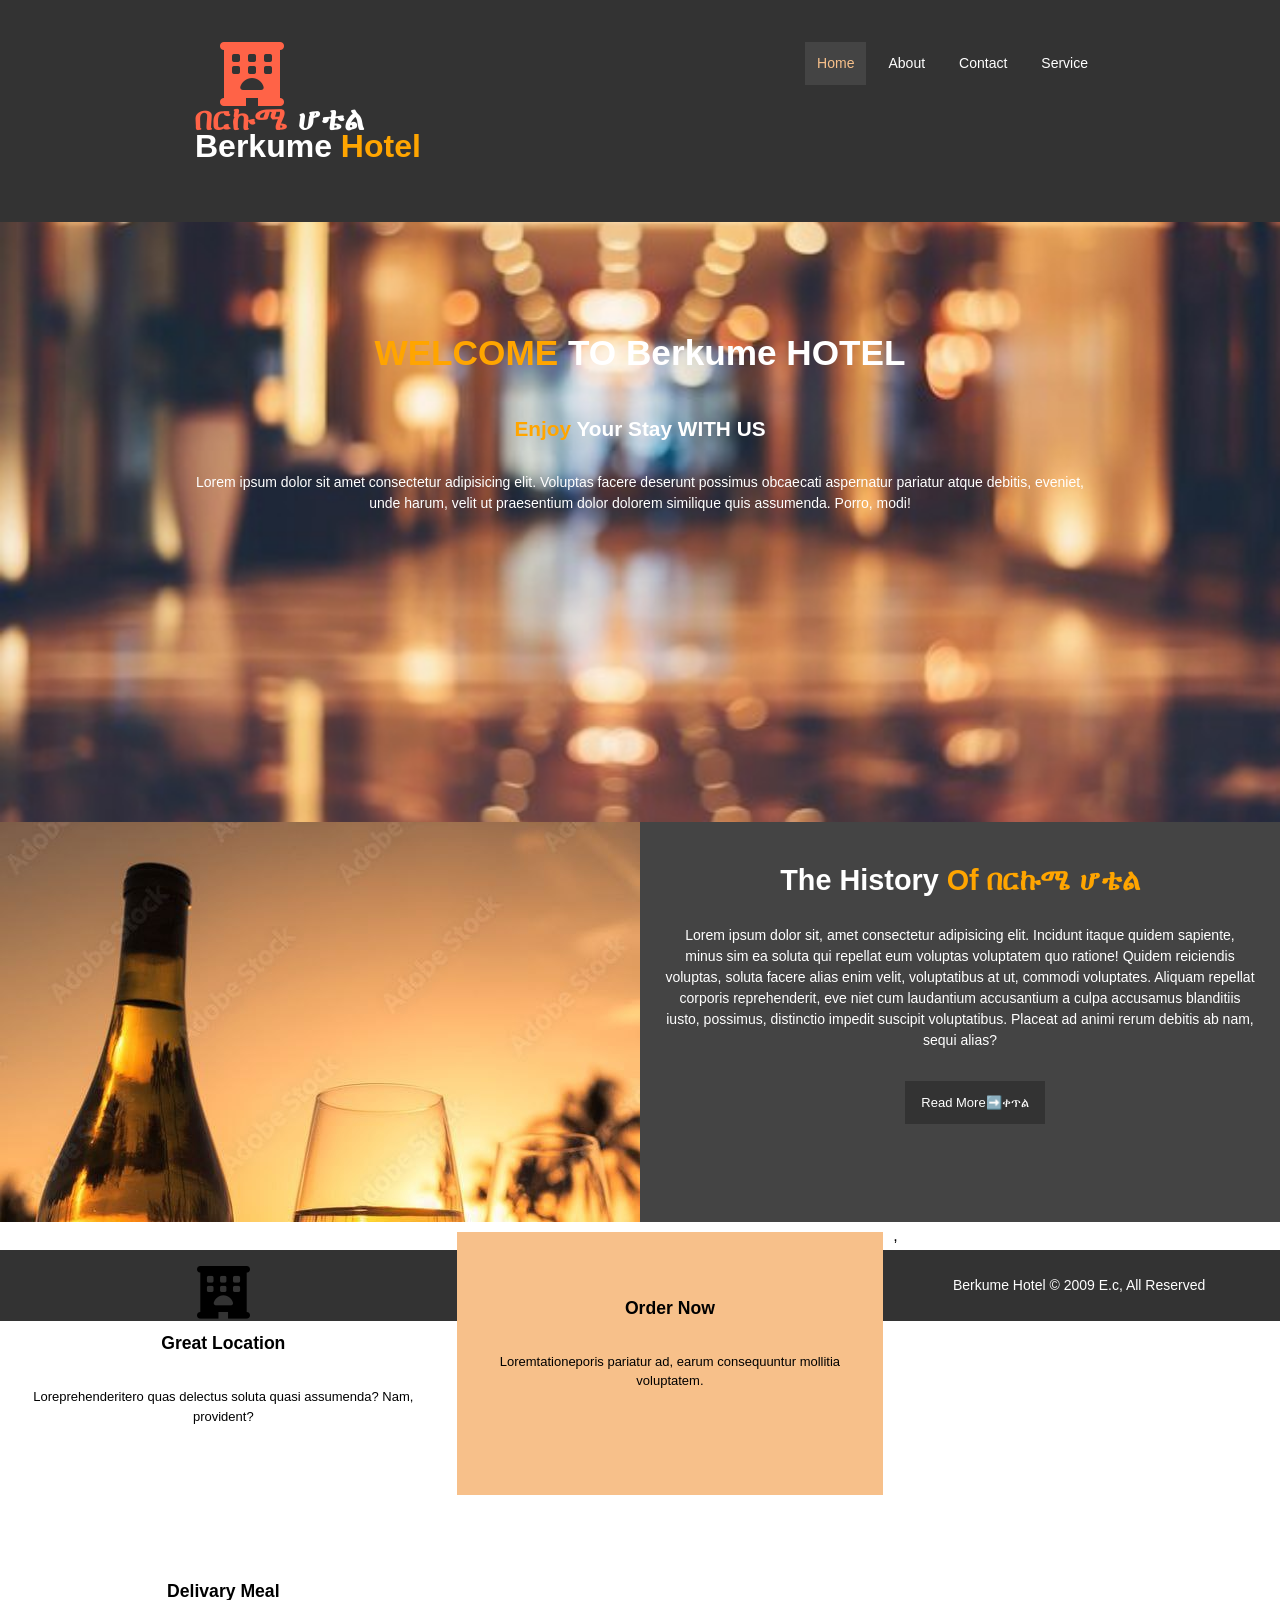
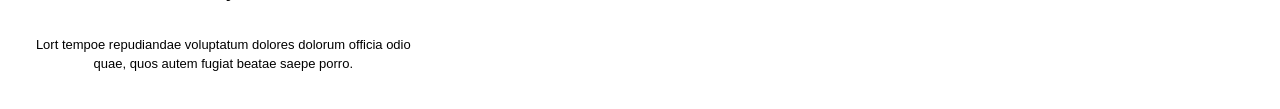
==== index.html @ d5e74e2b "Update index.html" ====
<!DOCTYPE html>
<html lang="en">
<head>
    <meta charset="UTF-8">
    <meta name="viewport" content="width=device-width, initial-scale=1.0">
    <meta http-equiv="x-UA-Compatible" content="ie=edge">
    <meta name="description" content="Welcome To Berkume Hotel">
     <meta name="keywords" content="hotel, barkume">
     
     <link rel="stylesheet" href="https://cdnjs.cloudflare.com/ajax/libs/font-awesome/6.0.0-beta3/css/all.min.css">
     <link rel="stylesheet" href="style.css">
    <title></title>
</head>
<body>
    <header>
        <nav id="navbar">
            <div class="container">
               
                <h1 class="log"><a href="index.html"></a><span class="am"> <i class="fas fa-hotel fa-2x"></i><br>በርኩሜ</span> ሆቴል<span class="logo"></span><br>Berkume<span class="logo"><Berkume</span> Hotel</h1>   
         <ul>
            <li><a class="current" href="index.html">Home</a></li>
            <li><a href="About.html">About</a></li>
            <li><a href="Contact.html">Contact</a></li>
            <li><a href="service.html">Service</a></li>
     
           
                
            </span>
         </ul>
        
            </div>
            
        </nav>
    

        <div id="showcase">
            <div class="container">
                <div class="showcase-content">
                    <h1><span class="text">WELCOME</span> TO Berkume HOTEL</h1>                    
                    <h2><span class="text">Enjoy</span> Your Stay WITH US</h2>
                    <p class="lead">Lorem ipsum dolor sit amet consectetur adipisicing elit. Voluptas facere deserunt possimus obcaecati aspernatur pariatur atque debitis, eveniet, unde harum, velit ut praesentium dolor dolorem similique quis assumenda. Porro, modi!</p>
            
            
                </div>
                
            </div>
                </div>
            </header>
            <Section id="home-info" class="bg-dark">
    <div class="info-img"></div>
    <div class="info-content">
        <h1>The History<span class="nb"> Of በርኩሜ ሆቴል </span></h1>
        <p>Lorem ipsum dolor sit, amet consectetur adipisicing elit. Incidunt itaque quidem sapiente, minus sim ea soluta qui repellat eum voluptas voluptatem quo ratione! Quidem reiciendis voluptas, soluta facere alias enim velit, voluptatibus at ut, commodi voluptates. Aliquam repellat corporis reprehenderit, eve
            
            
            niet cum laudantium accusantium a culpa accusamus blanditiis iusto, possimus, distinctio impedit suscipit voluptatibus. Placeat ad animi rerum debitis ab nam, sequi alias?</p>
        <a href="About.html" class="nv">Read More➡️ቀጥል </a>
    </div>
</section>
    
                <section id="features">
                    <div class="box bg-light">
                        
                        <h3><i class="fas fa-hotel fa-3x"></i><br>Great Location</h3>
                        
                        <p>Loreprehenderitero quas delectus soluta quasi assumenda? Nam, provident?</p>
                
                    </div>
                    <div class="box bg-primary"><h3> <i class="fas fa-order"></i><br>Order Now</h3>
                    
                    <p>Loremtationeporis pariatur ad, earum consequuntur mollitia voluptatem.</p>
                
                    </div>
                    <div class="box bg-light"><h3><i class="fas fa-butcher"></i><br>Delivary Meal</h3>
                    <p>Lort tempoe repudiandae voluptatum dolores dolorum officia odio quae, quos autem fugiat beatae saepe porro.</p>
                </div>
               
                </section>
                ,
               <footer id="main-footer">
                <p>Berkume Hotel &copy 2009 E.c, All Reserved</p>
                </footer>
                
    
           
</body>
 
</html>
---- style.css ----
*{
    margin: 0;
    padding: 0;
    box-sizing: border-box;
}
html,body{
    font-family: Verdana, Geneva, Tahoma, sans-serif;
    line-height: 1.7em;
   

}
a  {
    color: #333;
    text-decoration: none;
}
h1, h2, h3 {
    padding: 20px;
}
p{
    margin: 10px 0;
}
.container {
margin:auto ;
max-width: 1100px;
overflow: auto;
padding: 30px 10px;
}
#navbar{
    background-color: #333;
    color: white;
    overflow: auto;
}
#navbar a {
color: white;
}
#navbar h1{
    float: left;
    padding-top: 0;
}

#navbar ul{
list-style: none;
float: right;
}
#navbar ul li {
float: left;
}
#navbar ul li a{
    display: block;
    padding: 25px;
    text-align: center;
}
#navbar ul li a:hover, 
#navbar ul li a.current{
    background: #444;
    color: #f7c08a;
}

#showcase {
background: url('home3.jpg') no-repeat center center/cover;
height: 600px;

}
.lead{
    color: white;
}

#showcase .showcase-content {
    color: white;
    text-align: center;
    padding-top: 170px;
}
.showcase-content h1 {
    font-size: 60px;
    line-height: 1.2em;
}
#showcase .showcase-content p {
    padding-bottom: 20px;
    line-height: 1.5em;
    box-shadow: 0cm;
}
.logo {
    color: orange;
}
.nb{
    color: orange;
}
.nv{
    background-color: #333;
    color: white;
    padding: 10px 10px;
    margin-left: 30px;
    cursor: pointer;
    margin-top: 20px;
    max-height: none;
   

   
}
.nv:hover{
    background-color: orange;
    color: white;
   
}
.bg-dark{
    background-color:#444;
    color: white;
}
#home-info {
    height: 400px;
}
#home-info .info-img {
    float: left;
    width: 50%;
    background: url('home.jpg') no-repeat;
    min-height: 100%;
}
#home-info .info-content {
    float: right;
    width: 50%;
    height: 100%;
    text-align: center;
    padding: 50px 30px;
    overflow: hide;
}
.box{
    float: left;
    width: 33.33%;
    padding: 20px;
    text-align: center;
}
.box i {
    margin-bottom: 10px;
}
.am{
    color: tomato;
    padding-top: 0px;
    margin-top: 0px;
    margin-left: 25px;
    
}
.bg-primary{
    background-color: #f7c08a;
    height: 263px;   
}
#contact-form .form-group {
    margin-bottom: 20px;
}
#contact-form label {
    display: block;
    margin-bottom: 5px;
}
#contact-form input,
#contact-form textarea {
    width: 100%;
    padding: 10px;
    border: 1px #ddd solid;
}
#contact-form textarea {
    height: 200px;
}
#contact-form input,
#contact-form textarea:focus {
    outline: none;
    border-color: #f7c08a;

}
#main-footer{
    text-align: center;
    color: white;
    background-color: #333;
    padding: 20px;
}
#features{
    background: white;
}
#main{
    text-align: center;
    color: white;
    background-color: #444;
    padding: 20px;
}
.text {
color: orange;
}
.bn{
    background-color: #444;
    color: tomato;
    text-align: center;
}
.sub-menu-1{
    display: none;

}
.container ul li:hover .sub-menu-1{
display: block;
position: absolute;
background: #f7c08a;
color: tomato;

}
.that ul li:hover .sub-menu-1 ul{
    display: block;
    margin: 10px;
    padding-top: 10px;
}
.that ul li:hover .sub-menu-1 ul li{
    width: 150px;
    padding-bottom: 1px dotted #fff;
    border-radius: 0;
    text-align: left;
}
.that{
    margin-left: 20px;

}
#showcase{
    background: url('home3.jpg') no-repeat center center/cover;
    height: 600px;
    color: white;
}

/* Make website fit on phones */
@media (max-width: 768px) {
    
    /* Make all containers full width */
    .container, .contact-container, .contain {
        width: 95% !important;
        padding: 10px !important;
    }
    
    /* Stack navigation vertically */
    #navbar .container {
        flex-direction: column !important;
        text-align: center !important;
    }
    
    #navbar ul {
        flex-direction: column !important;
        padding: 0 !important;
    }
    
    #navbar ul li {
        display: block !important;
        margin: 8px 0 !important;
    }
    
    /* Make headings smaller */
    .showcase-content h1 {
        font-size: 24px !important;
    }
    
    .showcase-content h2 {
        font-size: 18px !important;
    }
    
    .showcase-content p {
        font-size: 14px !important;
    }
    
    /* Stack boxes vertically */
    .box, .info-left, .info-right, .service-card {
        width: 100% !important;
        float: none !important;
        display: block !important;
        margin: 10px 0 !important;
    }
    
    /* Fix the history section */
    #home-info .info-img, 
    #home-info .info-content {
        width: 100% !important;
        float: none !important;
    }
    
    /* Make images fit */
    img {
        max-width: 100% !important;
        height: auto !important;
    }
    
    /* Fix contact form */
    .contact-container form input,
    .contact-container form textarea {
        width: 100% !important;
    }
    
    /* Adjust footer */
    #main-footer, #main {
        text-align: center !important;
        font-size: 12px !important;
        padding: 15px !important;
    }
}
/*NEW ADDED*/
        /* ============================================
   COMPACT DESIGN & RESPONSIVE FIXES
   Add this to the bottom of your style.css
   ============================================ */

/* Make everything more compact on desktop */
.container {
    max-width: 950px !important;
    width: 90% !important;
    margin: 0 auto !important;
}

/* Smaller headings */
h1, .h1 {
    font-size: 2rem !important;
}

h2, .h2 {
    font-size: 1.3rem !important;
}

h3, .h3 {
    font-size: 1.1rem !important;
}

/* Smaller text */
p, .lead, .box p, .info-content p {
    font-size: 14px !important;
    line-height: 1.5 !important;
}

/* Reduce spacing in navigation */
#navbar {
    padding: 12px 0 !important;
}

#navbar ul li {
    margin: 0 5px !important;
}

#navbar ul li a {
    padding: 8px 12px !important;
    font-size: 14px !important;
}

/* Compact showcase section */
#showcase {
    min-height: 400px !important;
    padding: 40px 0 !important;
}

.showcase-content {
    padding: 20px !important;
}

.showcase-content h1 {
    font-size: 2.2rem !important;
}

.showcase-content h2 {
    font-size: 1.3rem !important;
}

.showcase-content p {
    font-size: 14px !important;
}

/* Compact history section */
#home-info {
    padding: 0 !important;
}

.info-content {
    padding: 25px !important;
}

.info-content h1 {
    font-size: 1.8rem !important;
}

.info-content p {
    font-size: 14px !important;
}

/* Compact features boxes */
.box {
    padding: 15px !important;
    margin: 10px !important;
}

.box h3 {
    font-size: 1.1rem !important;
    margin-bottom: 10px !important;
}

.box p {
    font-size: 13px !important;
}

/* Smaller buttons */
.nv, button, .btn {
    padding: 8px 16px !important;
    font-size: 13px !important;
    display: inline-block !important;
}

/* Compact footer */
#main-footer, #main {
    padding: 15px !important;
    font-size: 12px !important;
}

/* Service page cards - more compact */
.service-card {
    padding: 15px !important;
    margin: 10px !important;
}

.service-card h3 {
    font-size: 1.1rem !important;
    margin: 10px 0 !important;
}

.service-card p {
    font-size: 13px !important;
}

.service-card img {
    max-height: 180px !important;
    width: 100% !important;
    object-fit: cover !important;
}

.service-icon {
    font-size: 30px !important;
}

/* Contact page - more compact */
.contact-container {
    padding: 20px !important;
    margin: 30px auto !important;
}

.contact-container h1 {
    font-size: 1.8rem !important;
}

.contact-container label {
    margin-top: 10px !important;
    font-size: 13px !important;
}

.contact-container input,
.contact-container textarea {
    padding: 8px !important;
    font-size: 13px !important;
}

.contact-container button {
    padding: 10px !important;
    font-size: 14px !important;
}

/* Contact info boxes */
#contact-info .box {
    padding: 12px !important;
}

#contact-info .box h3 {
    font-size: 1rem !important;
}

#contact-info .box p {
    font-size: 12px !important;
}

/* Fix images to never overflow */
img {
    max-width: 100% !important;
    height: auto !important;
}

/* ============================================
   RESPONSIVE FOR PHONES (mobile friendly)
   ============================================ */

@media (max-width: 768px) {
    
    /* Full width containers on phones */
    .container, .contact-container, .contain {
        width: 95% !important;
        max-width: none !important;
        padding: 0 10px !important;
    }
    
    /* Stack navigation vertically */
    #navbar .container {
        flex-direction: column !important;
        text-align: center !important;
    }
    
    #navbar ul {
        flex-direction: column !important;
        padding: 0 !important;
        margin-top: 10px !important;
    }
    
    #navbar ul li {display: block !important;
        margin: 5px 0 !important;
    }
    
    /* Stack all boxes vertically */
    .box, .info-left, .info-right, .service-card {
        width: 100% !important;
        float: none !important;
        display: block !important;
        margin: 15px 0 !important;
    }
    
    /* Stack history section */
    #home-info .info-img,
    #home-info .info-content {
        width: 100% !important;
        float: none !important;
    }
    
    /* Adjust headings for mobile */
    .showcase-content h1 {
        font-size: 1.8rem !important;
    }
    
    .showcase-content h2 {
        font-size: 1.1rem !important;
    }
    
    .info-content h1 {
        font-size: 1.5rem !important;
    }
    
    /* Fix service grid */
    .contain {
        display: block !important;
        grid-template-columns: none !important;
    }
    
    /* Make form full width */
    .contact-container input,
    .contact-container textarea {
        width: 100% !important;
    }
    
    /* Adjust footer */
    #main-footer, #main {
        text-align: center !important;
        font-size: 11px !important;
    }
}

/* ============================================
   EXTRA SMALL PHONES (under 480px)
   ============================================ */

@media (max-width: 480px) {
    .showcase-content h1 {
        font-size: 1.4rem !important;
    }
    
    .showcase-content h2 {
        font-size: 0.9rem !important;
    }
    
    p, .lead {
        font-size: 12px !important;
    }
    
    .box h3 {
        font-size: 0.9rem !important;
    }
    
    .nv, button {
        padding: 6px 12px !important;
        font-size: 12px !important;
    }
}
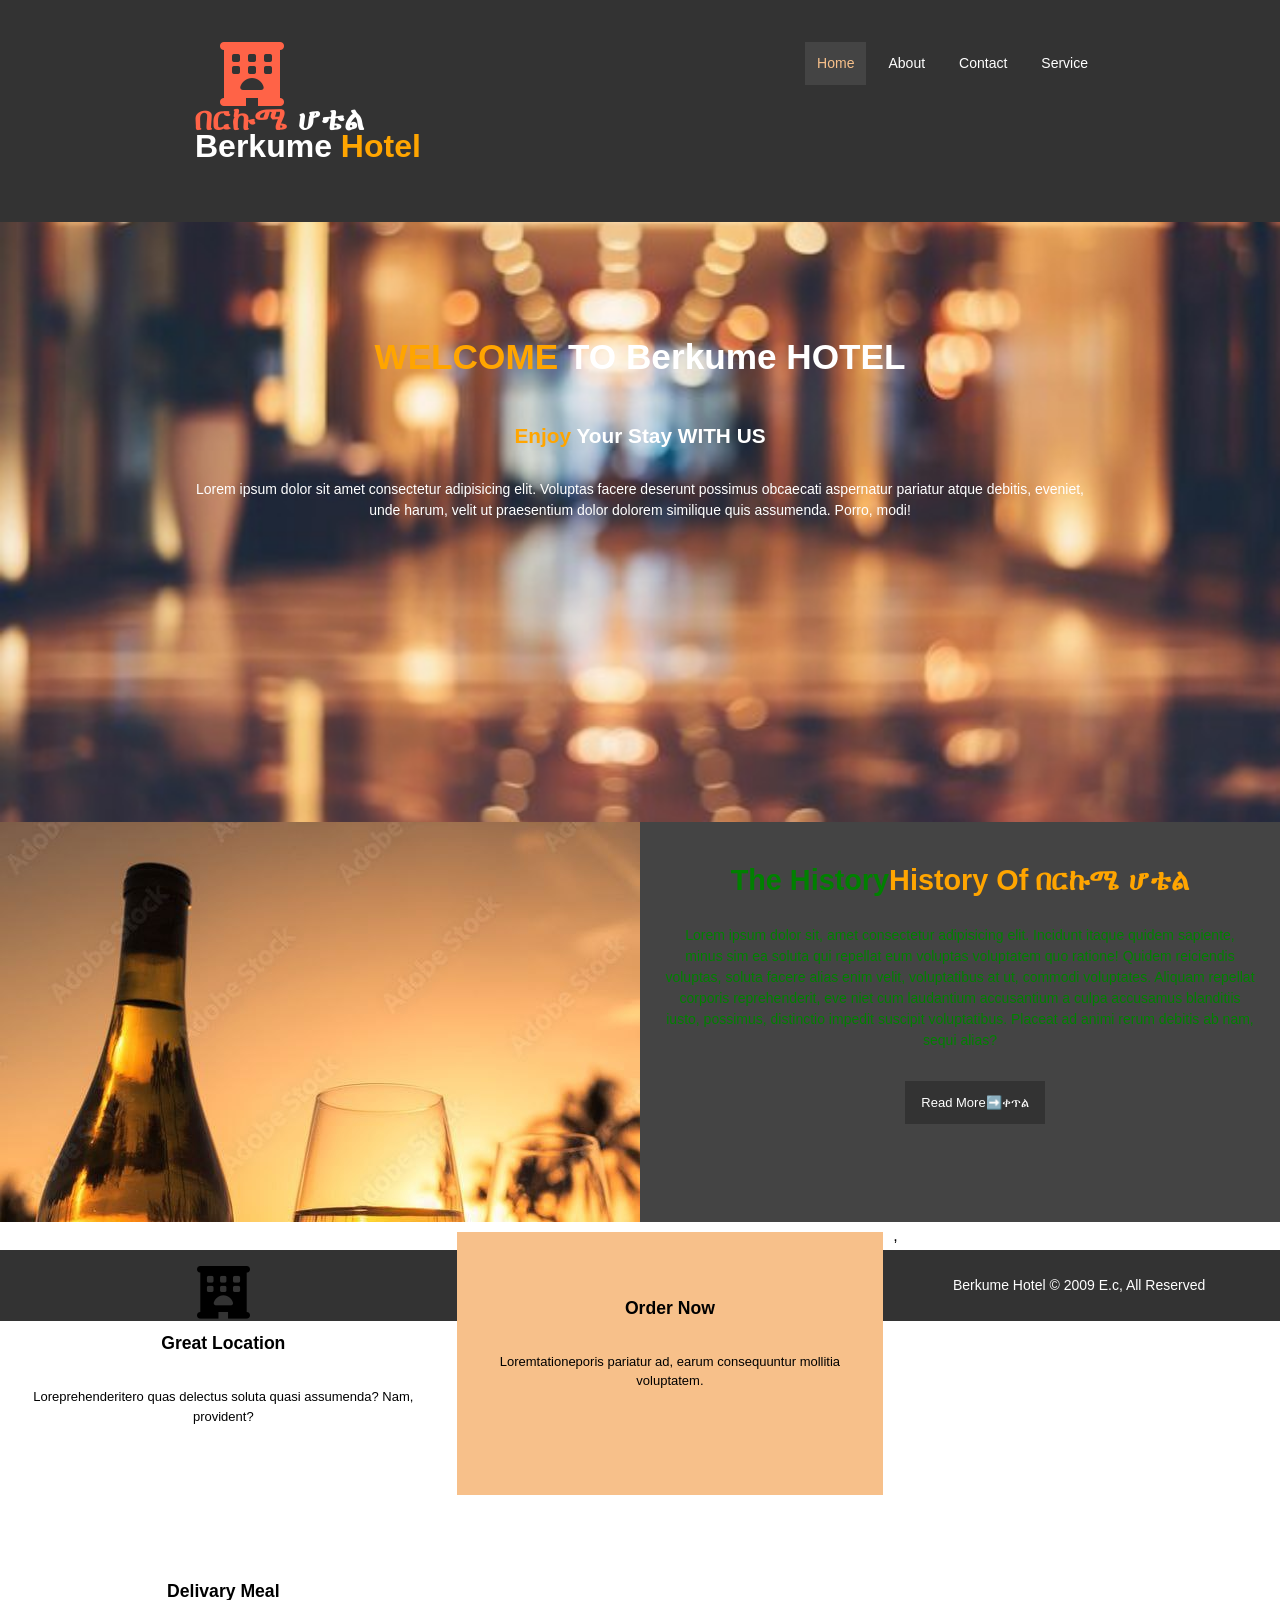
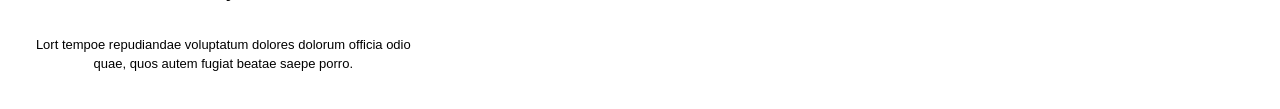
==== commit 55e77d4a: "Update index.html" ====
--- a/index.html
+++ b/index.html
@@ -49,7 +49,7 @@
             <Section id="home-info" class="bg-dark">
     <div class="info-img"></div>
     <div class="info-content">
-        <h1>The History<span class="nb"> Of በርኩሜ ሆቴል </span></h1>
+        <h1>The History<span class="nb">History Of በርኩሜ ሆቴል </span></h1>
         <p>Lorem ipsum dolor sit, amet consectetur adipisicing elit. Incidunt itaque quidem sapiente, minus sim ea soluta qui repellat eum voluptas voluptatem quo ratione! Quidem reiciendis voluptas, soluta facere alias enim velit, voluptatibus at ut, commodi voluptates. Aliquam repellat corporis reprehenderit, eve
             
             
--- a/style.css
+++ b/style.css
@@ -71,8 +71,8 @@
     padding-top: 170px;
 }
 .showcase-content h1 {
-    font-size: 60px;
-    line-height: 1.2em;
+    font-size: 80px;
+    line-height: 1.4em;
 }
 #showcase .showcase-content p {
     padding-bottom: 20px;
@@ -104,7 +104,7 @@
 }
 .bg-dark{
     background-color:#444;
-    color: white;
+    color: green;
 }
 #home-info {
     height: 400px;
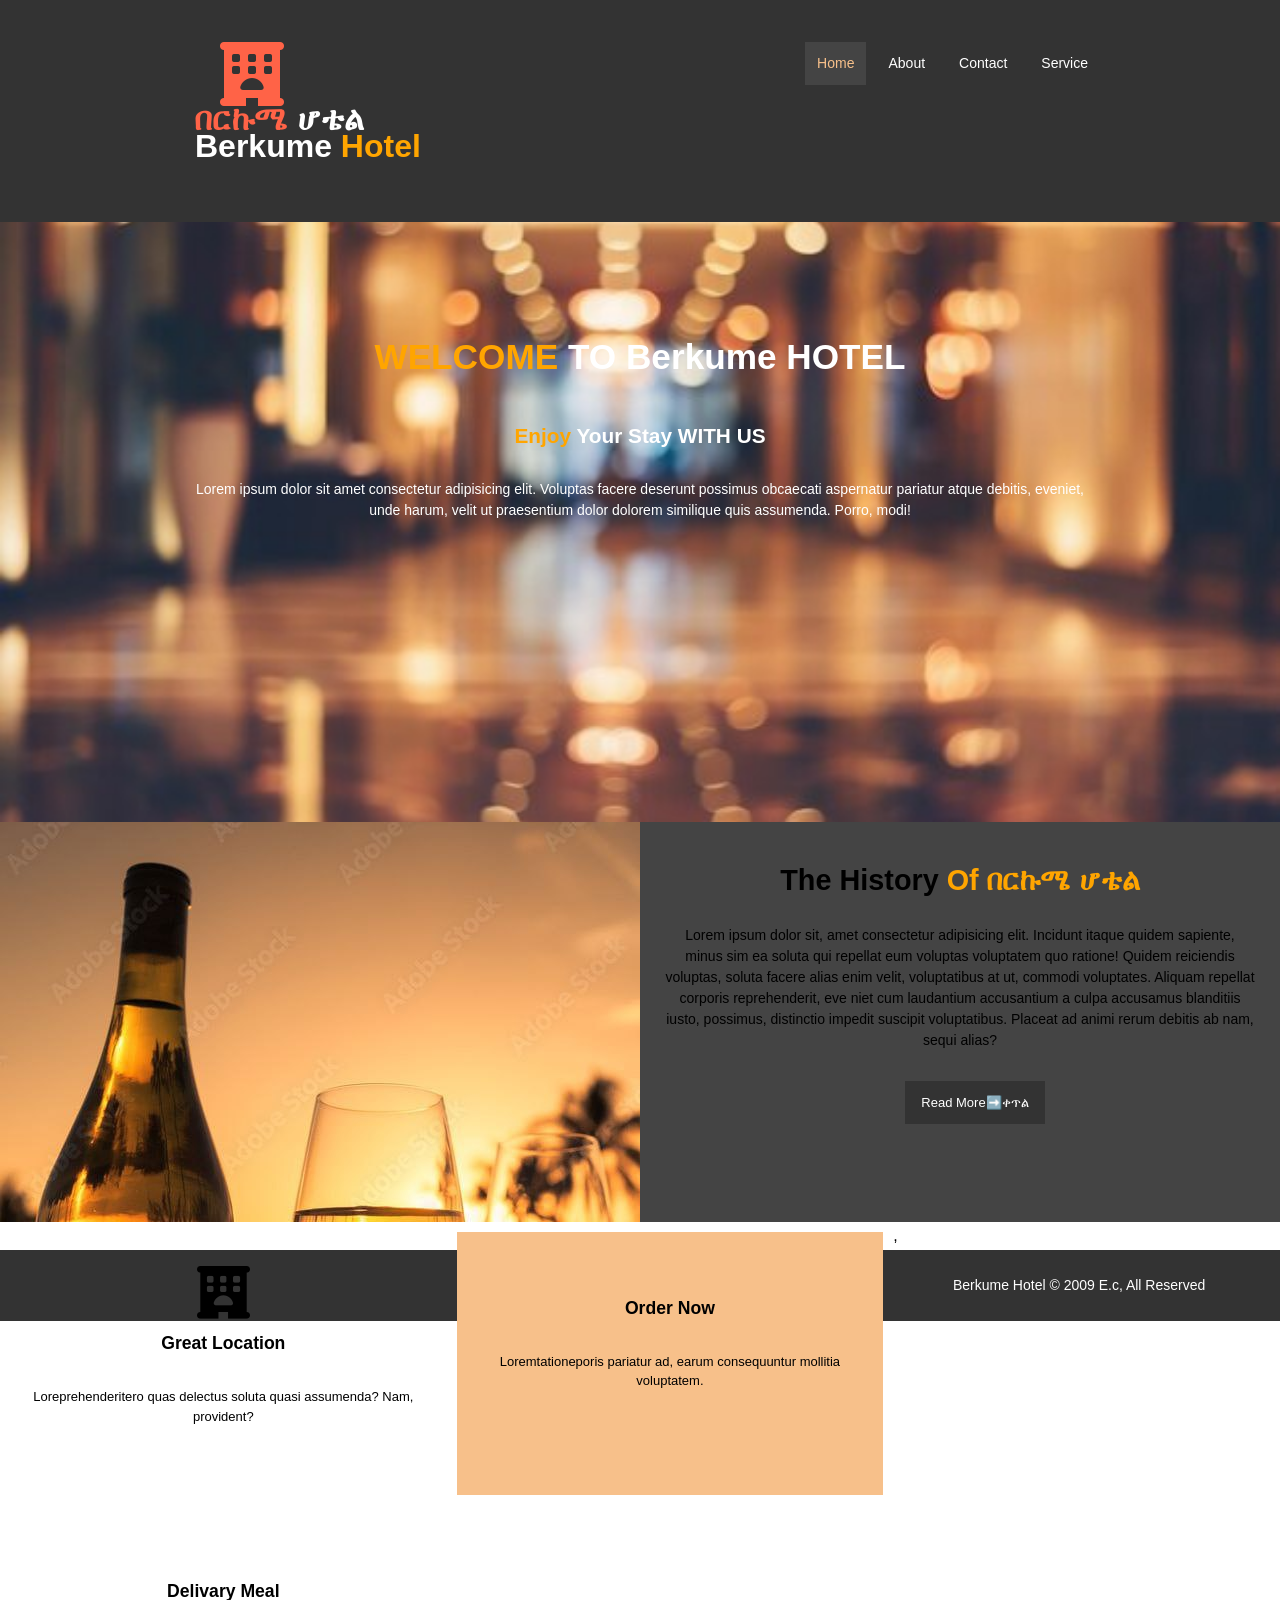
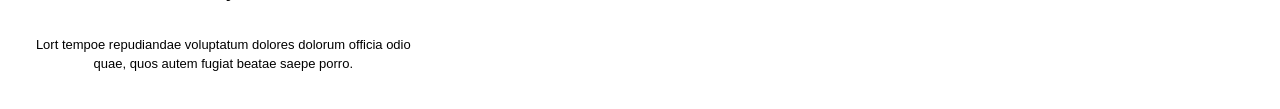
==== commit ec736d02: "Update index.html" ====
--- a/index.html
+++ b/index.html
@@ -49,7 +49,7 @@
             <Section id="home-info" class="bg-dark">
     <div class="info-img"></div>
     <div class="info-content">
-        <h1>The History<span class="nb">History Of በርኩሜ ሆቴል </span></h1>
+        <h1>The History<span class="nb"> Of በርኩሜ ሆቴል </span></h1>
         <p>Lorem ipsum dolor sit, amet consectetur adipisicing elit. Incidunt itaque quidem sapiente, minus sim ea soluta qui repellat eum voluptas voluptatem quo ratione! Quidem reiciendis voluptas, soluta facere alias enim velit, voluptatibus at ut, commodi voluptates. Aliquam repellat corporis reprehenderit, eve
             
             
--- a/style.css
+++ b/style.css
@@ -104,7 +104,7 @@
 }
 .bg-dark{
     background-color:#444;
-    color: green;
+    color: black;
 }
 #home-info {
     height: 400px;
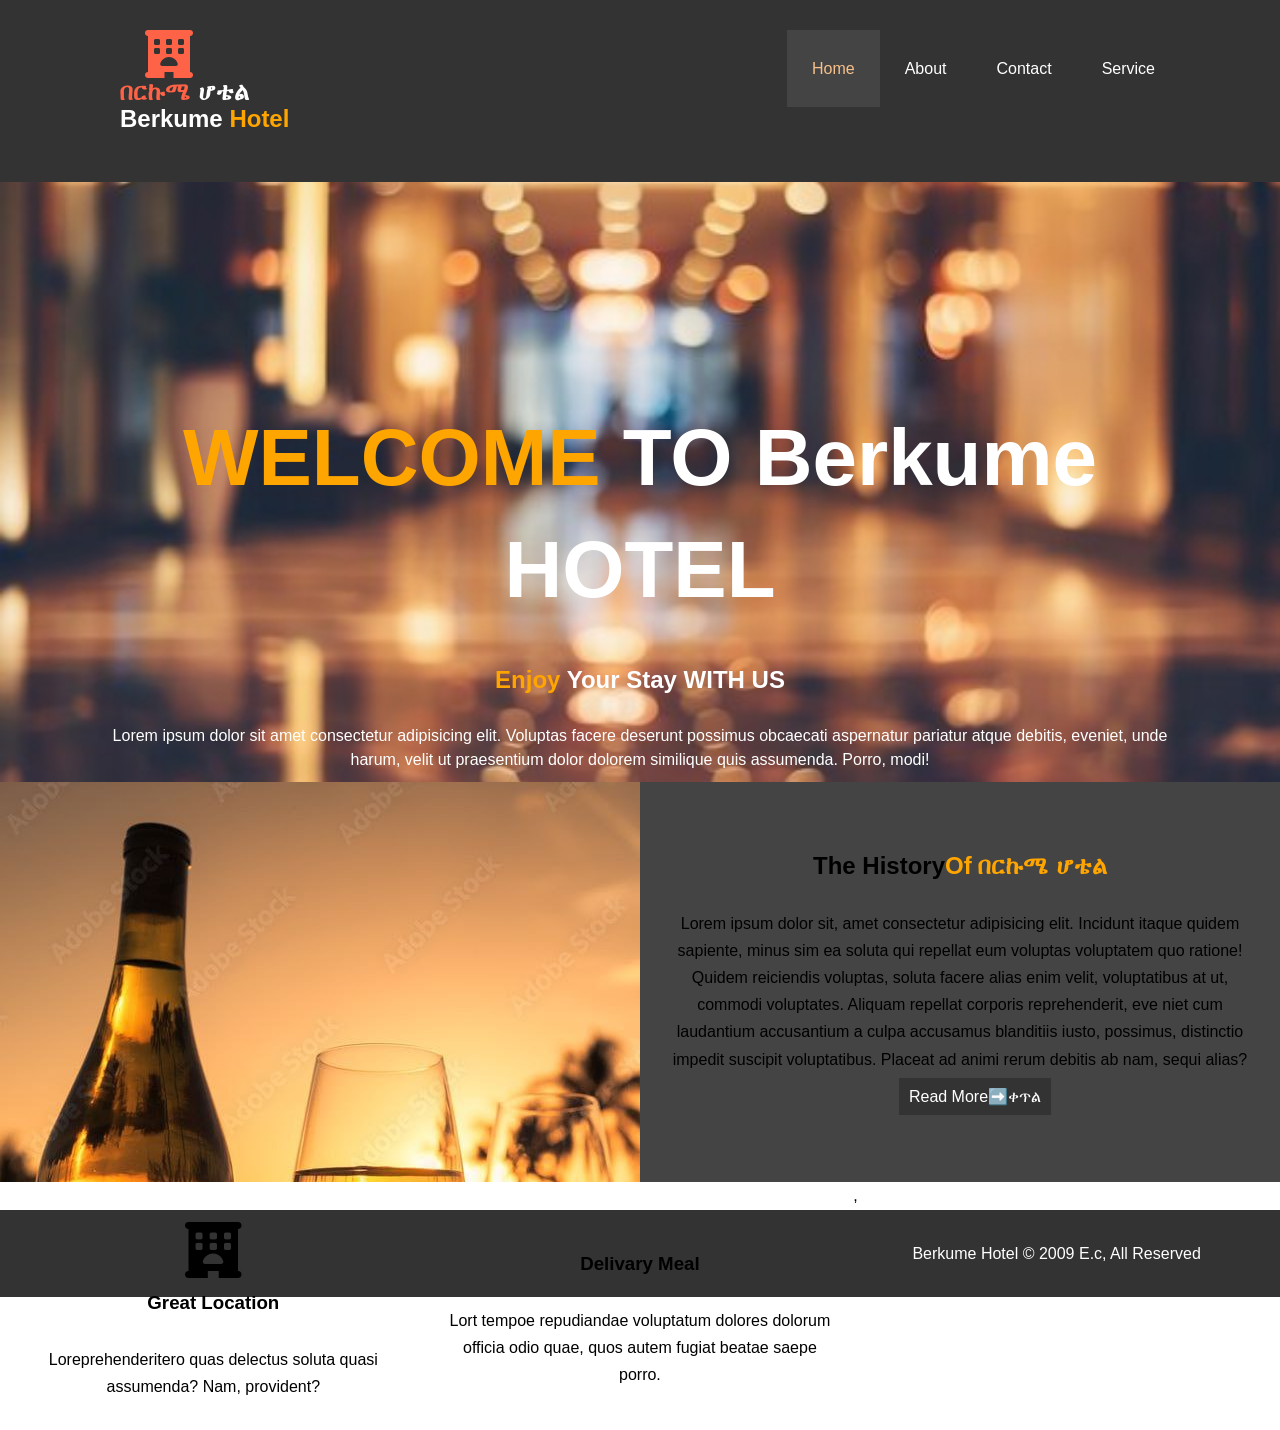
==== commit 092cdbf8: "Update index.html" ====
--- a/index.html
+++ b/index.html
@@ -49,7 +49,7 @@
             <Section id="home-info" class="bg-dark">
     <div class="info-img"></div>
     <div class="info-content">
-        <h1>The History<span class="nb"> Of በርኩሜ ሆቴል </span></h1>
+        <h1>The History<span class="nb">Of በርኩሜ ሆቴል </span></h1>
         <p>Lorem ipsum dolor sit, amet consectetur adipisicing elit. Incidunt itaque quidem sapiente, minus sim ea soluta qui repellat eum voluptas voluptatem quo ratione! Quidem reiciendis voluptas, soluta facere alias enim velit, voluptatibus at ut, commodi voluptates. Aliquam repellat corporis reprehenderit, eve
             
             
@@ -66,11 +66,7 @@
                         <p>Loreprehenderitero quas delectus soluta quasi assumenda? Nam, provident?</p>
                 
                     </div>
-                    <div class="box bg-primary"><h3> <i class="fas fa-order"></i><br>Order Now</h3>
-                    
-                    <p>Loremtationeporis pariatur ad, earum consequuntur mollitia voluptatem.</p>
-                
-                    </div>
+                   
                     <div class="box bg-light"><h3><i class="fas fa-butcher"></i><br>Delivary Meal</h3>
                     <p>Lort tempoe repudiandae voluptatum dolores dolorum officia odio quae, quos autem fugiat beatae saepe porro.</p>
                 </div>
--- a/style.css
+++ b/style.css
@@ -292,288 +292,4 @@
         padding: 15px !important;
     }
 }
-/*NEW ADDED*/
-        /* ============================================
-   COMPACT DESIGN & RESPONSIVE FIXES
-   Add this to the bottom of your style.css
-   ============================================ */
-
-/* Make everything more compact on desktop */
-.container {
-    max-width: 950px !important;
-    width: 90% !important;
-    margin: 0 auto !important;
-}
-
-/* Smaller headings */
-h1, .h1 {
-    font-size: 2rem !important;
-}
-
-h2, .h2 {
-    font-size: 1.3rem !important;
-}
-
-h3, .h3 {
-    font-size: 1.1rem !important;
-}
-
-/* Smaller text */
-p, .lead, .box p, .info-content p {
-    font-size: 14px !important;
-    line-height: 1.5 !important;
-}
-
-/* Reduce spacing in navigation */
-#navbar {
-    padding: 12px 0 !important;
-}
-
-#navbar ul li {
-    margin: 0 5px !important;
-}
-
-#navbar ul li a {
-    padding: 8px 12px !important;
-    font-size: 14px !important;
-}
-
-/* Compact showcase section */
-#showcase {
-    min-height: 400px !important;
-    padding: 40px 0 !important;
-}
-
-.showcase-content {
-    padding: 20px !important;
-}
-
-.showcase-content h1 {
-    font-size: 2.2rem !important;
-}
-
-.showcase-content h2 {
-    font-size: 1.3rem !important;
-}
-
-.showcase-content p {
-    font-size: 14px !important;
-}
-
-/* Compact history section */
-#home-info {
-    padding: 0 !important;
-}
-
-.info-content {
-    padding: 25px !important;
-}
-
-.info-content h1 {
-    font-size: 1.8rem !important;
-}
-
-.info-content p {
-    font-size: 14px !important;
-}
-
-/* Compact features boxes */
-.box {
-    padding: 15px !important;
-    margin: 10px !important;
-}
-
-.box h3 {
-    font-size: 1.1rem !important;
-    margin-bottom: 10px !important;
-}
-
-.box p {
-    font-size: 13px !important;
-}
-
-/* Smaller buttons */
-.nv, button, .btn {
-    padding: 8px 16px !important;
-    font-size: 13px !important;
-    display: inline-block !important;
-}
-
-/* Compact footer */
-#main-footer, #main {
-    padding: 15px !important;
-    font-size: 12px !important;
-}
-
-/* Service page cards - more compact */
-.service-card {
-    padding: 15px !important;
-    margin: 10px !important;
-}
-
-.service-card h3 {
-    font-size: 1.1rem !important;
-    margin: 10px 0 !important;
-}
-
-.service-card p {
-    font-size: 13px !important;
-}
-
-.service-card img {
-    max-height: 180px !important;
-    width: 100% !important;
-    object-fit: cover !important;
-}
-
-.service-icon {
-    font-size: 30px !important;
-}
-
-/* Contact page - more compact */
-.contact-container {
-    padding: 20px !important;
-    margin: 30px auto !important;
-}
-
-.contact-container h1 {
-    font-size: 1.8rem !important;
-}
-
-.contact-container label {
-    margin-top: 10px !important;
-    font-size: 13px !important;
-}
-
-.contact-container input,
-.contact-container textarea {
-    padding: 8px !important;
-    font-size: 13px !important;
-}
-
-.contact-container button {
-    padding: 10px !important;
-    font-size: 14px !important;
-}
-
-/* Contact info boxes */
-#contact-info .box {
-    padding: 12px !important;
-}
-
-#contact-info .box h3 {
-    font-size: 1rem !important;
-}
-
-#contact-info .box p {
-    font-size: 12px !important;
-}
-
-/* Fix images to never overflow */
-img {
-    max-width: 100% !important;
-    height: auto !important;
-}
-
-/* ============================================
-   RESPONSIVE FOR PHONES (mobile friendly)
-   ============================================ */
-
-@media (max-width: 768px) {
-    
-    /* Full width containers on phones */
-    .container, .contact-container, .contain {
-        width: 95% !important;
-        max-width: none !important;
-        padding: 0 10px !important;
-    }
-    
-    /* Stack navigation vertically */
-    #navbar .container {
-        flex-direction: column !important;
-        text-align: center !important;
-    }
-    
-    #navbar ul {
-        flex-direction: column !important;
-        padding: 0 !important;
-        margin-top: 10px !important;
-    }
-    
-    #navbar ul li {display: block !important;
-        margin: 5px 0 !important;
-    }
-    
-    /* Stack all boxes vertically */
-    .box, .info-left, .info-right, .service-card {
-        width: 100% !important;
-        float: none !important;
-        display: block !important;
-        margin: 15px 0 !important;
-    }
-    
-    /* Stack history section */
-    #home-info .info-img,
-    #home-info .info-content {
-        width: 100% !important;
-        float: none !important;
-    }
-    
-    /* Adjust headings for mobile */
-    .showcase-content h1 {
-        font-size: 1.8rem !important;
-    }
-    
-    .showcase-content h2 {
-        font-size: 1.1rem !important;
-    }
-    
-    .info-content h1 {
-        font-size: 1.5rem !important;
-    }
-    
-    /* Fix service grid */
-    .contain {
-        display: block !important;
-        grid-template-columns: none !important;
-    }
-    
-    /* Make form full width */
-    .contact-container input,
-    .contact-container textarea {
-        width: 100% !important;
-    }
-    
-    /* Adjust footer */
-    #main-footer, #main {
-        text-align: center !important;
-        font-size: 11px !important;
-    }
-}
-
-/* ============================================
-   EXTRA SMALL PHONES (under 480px)
-   ============================================ */
-
-@media (max-width: 480px) {
-    .showcase-content h1 {
-        font-size: 1.4rem !important;
-    }
-    
-    .showcase-content h2 {
-        font-size: 0.9rem !important;
-    }
-    
-    p, .lead {
-        font-size: 12px !important;
-    }
-    
-    .box h3 {
-        font-size: 0.9rem !important;
-    }
-    
-    .nv, button {
-        padding: 6px 12px !important;
-        font-size: 12px !important;
-    }
-}
+
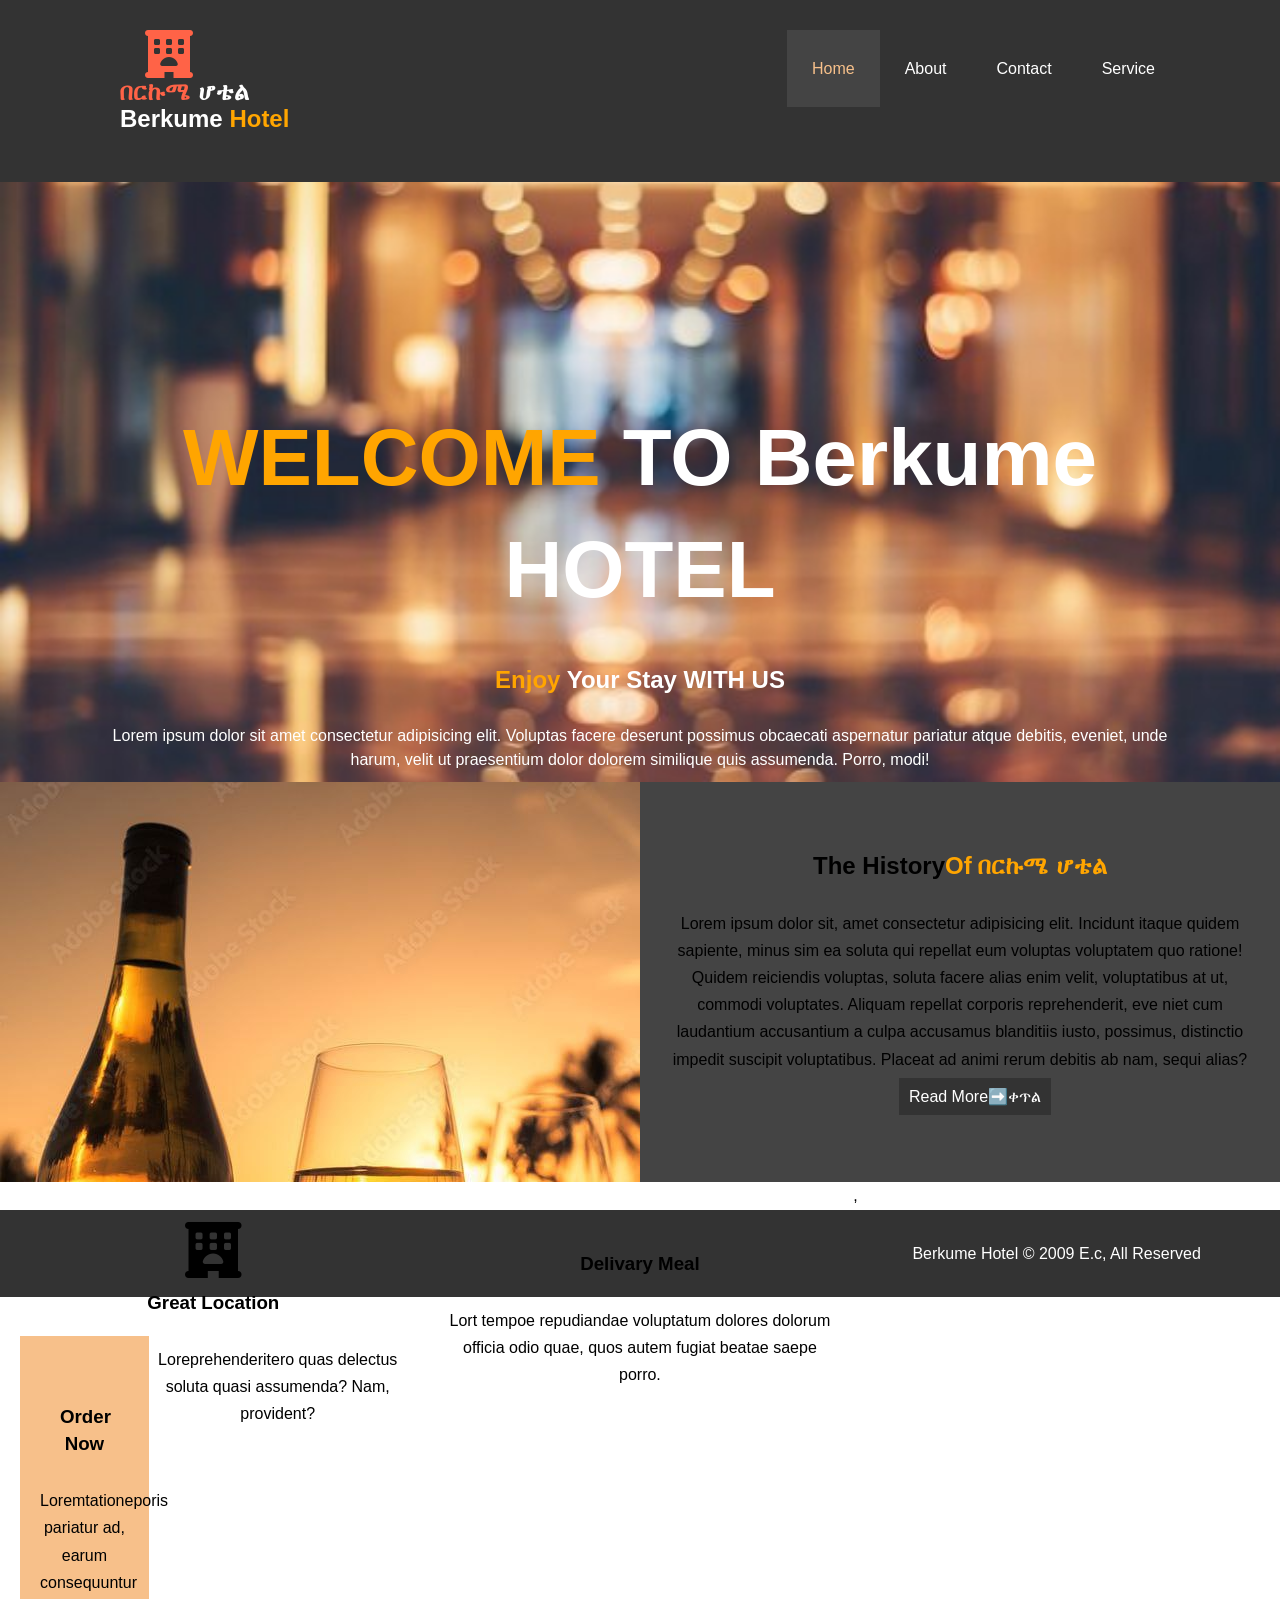
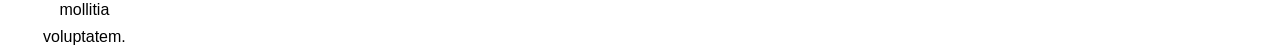
==== commit daed2b96: "Update index.html" ====
--- a/index.html
+++ b/index.html
@@ -62,6 +62,11 @@
                     <div class="box bg-light">
                         
                         <h3><i class="fas fa-hotel fa-3x"></i><br>Great Location</h3>
+                        <div class="box bg-primary"><h3> <i class="fas fa-order"></i><br>Order Now</h3>
+                    
+                    <p>Loremtationeporis pariatur ad, earum consequuntur mollitia voluptatem.</p>
+                
+                    </div>
                         
                         <p>Loreprehenderitero quas delectus soluta quasi assumenda? Nam, provident?</p>
                 
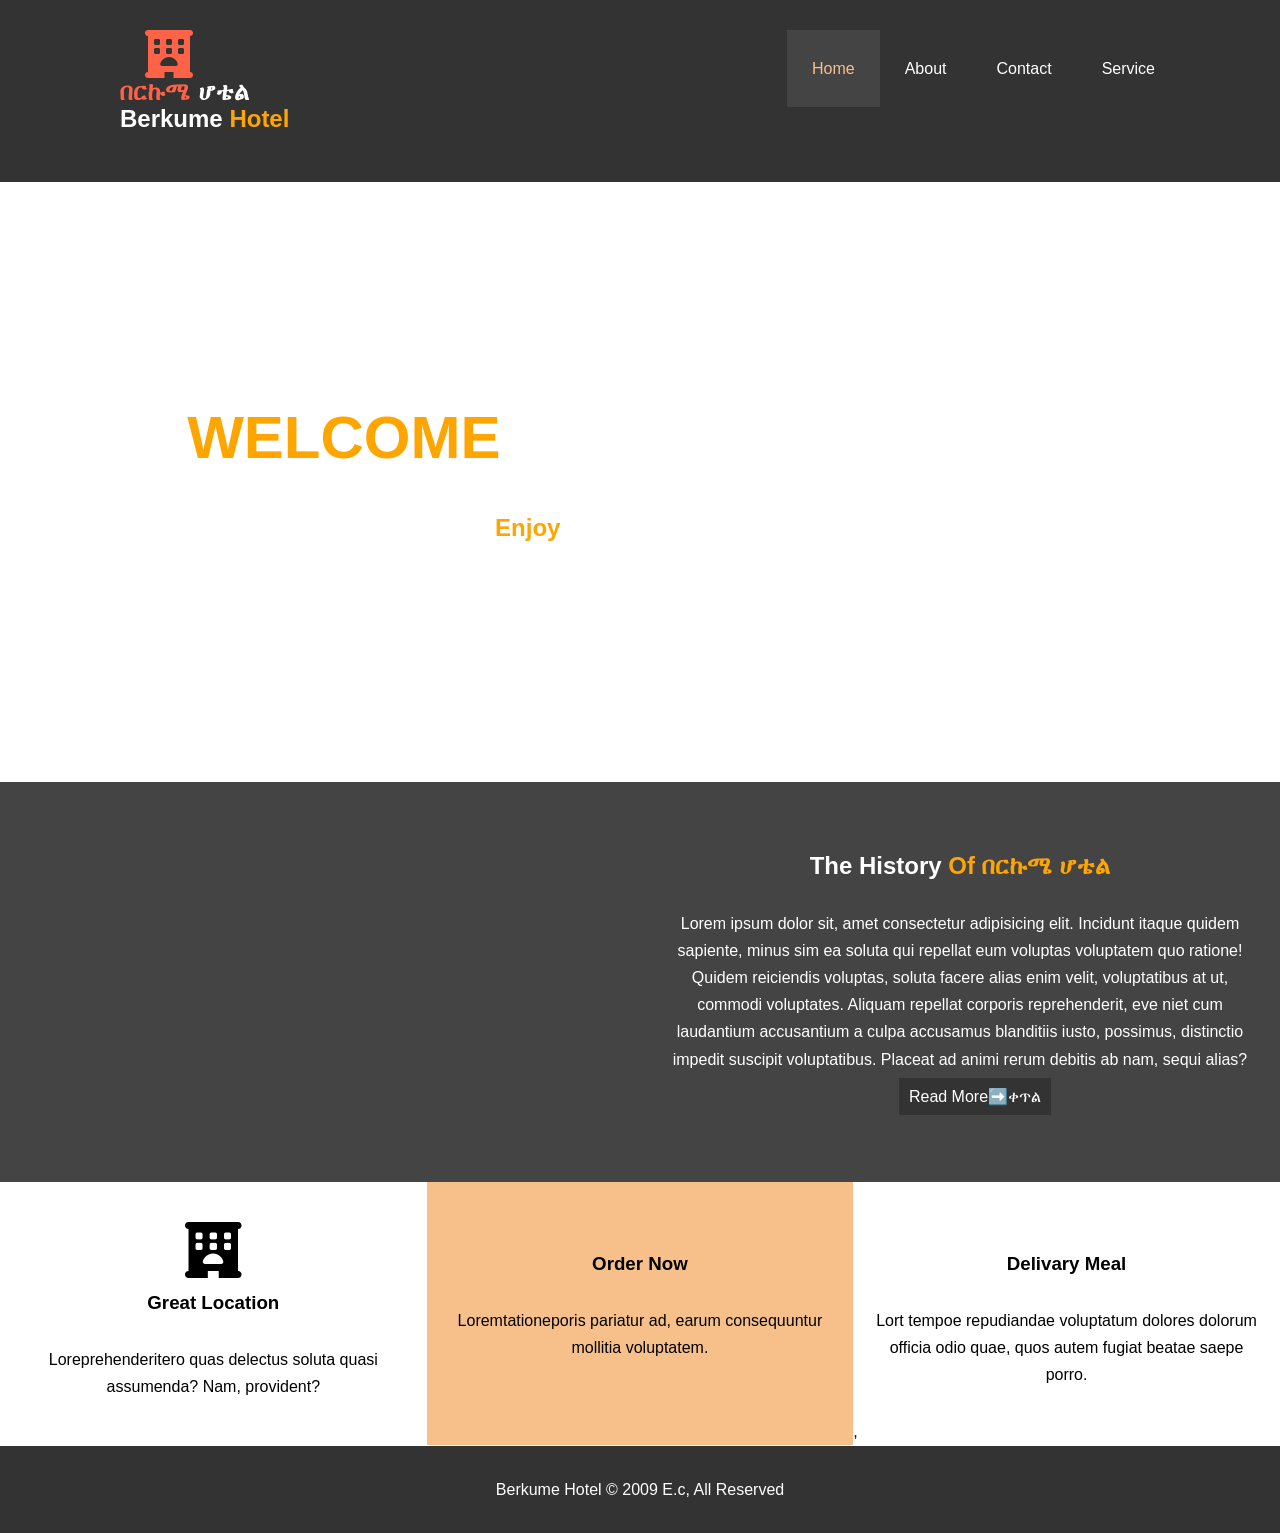
==== commit 65a9b4c5: "Update and rename barkume.html to index.html" ====
--- a/index.html
+++ b/index.html
@@ -49,12 +49,12 @@
             <Section id="home-info" class="bg-dark">
     <div class="info-img"></div>
     <div class="info-content">
-        <h1>The History<span class="nb">Of በርኩሜ ሆቴል </span></h1>
+        <h1>The History<span class="nb"> Of በርኩሜ ሆቴል </span></h1>
         <p>Lorem ipsum dolor sit, amet consectetur adipisicing elit. Incidunt itaque quidem sapiente, minus sim ea soluta qui repellat eum voluptas voluptatem quo ratione! Quidem reiciendis voluptas, soluta facere alias enim velit, voluptatibus at ut, commodi voluptates. Aliquam repellat corporis reprehenderit, eve
             
             
             niet cum laudantium accusantium a culpa accusamus blanditiis iusto, possimus, distinctio impedit suscipit voluptatibus. Placeat ad animi rerum debitis ab nam, sequi alias?</p>
-        <a href="About.html" class="nv">Read More➡️ቀጥል </a>
+        <a href="about.html" class="nv">Read More➡️ቀጥል </a>
     </div>
 </section>
     
@@ -62,16 +62,15 @@
                     <div class="box bg-light">
                         
                         <h3><i class="fas fa-hotel fa-3x"></i><br>Great Location</h3>
-                        <div class="box bg-primary"><h3> <i class="fas fa-order"></i><br>Order Now</h3>
+                        
+                        <p>Loreprehenderitero quas delectus soluta quasi assumenda? Nam, provident?</p>
+                
+                    </div>
+                    <div class="box bg-primary"><h3> <i class="fas fa-order"></i><br>Order Now</h3>
                     
                     <p>Loremtationeporis pariatur ad, earum consequuntur mollitia voluptatem.</p>
                 
                     </div>
-                        
-                        <p>Loreprehenderitero quas delectus soluta quasi assumenda? Nam, provident?</p>
-                
-                    </div>
-                   
                     <div class="box bg-light"><h3><i class="fas fa-butcher"></i><br>Delivary Meal</h3>
                     <p>Lort tempoe repudiandae voluptatum dolores dolorum officia odio quae, quos autem fugiat beatae saepe porro.</p>
                 </div>
--- a/style.css
+++ b/style.css
@@ -57,7 +57,7 @@
 }
 
 #showcase {
-background: url('home3.jpg') no-repeat center center/cover;
+background: url('bad.jpg') no-repeat center center/cover;
 height: 600px;
 
 }
@@ -71,8 +71,8 @@
     padding-top: 170px;
 }
 .showcase-content h1 {
-    font-size: 80px;
-    line-height: 1.4em;
+    font-size: 60px;
+    line-height: 1.2em;
 }
 #showcase .showcase-content p {
     padding-bottom: 20px;
@@ -104,7 +104,7 @@
 }
 .bg-dark{
     background-color:#444;
-    color: black;
+    color: white;
 }
 #home-info {
     height: 400px;
@@ -112,7 +112,7 @@
 #home-info .info-img {
     float: left;
     width: 50%;
-    background: url('home.jpg') no-repeat;
+    background: url('happy.jpg') no-repeat;
     min-height: 100%;
 }
 #home-info .info-content {
@@ -212,84 +212,8 @@
 }
 .that{
     margin-left: 20px;
-
-}
-#showcase{
-    background: url('home3.jpg') no-repeat center center/cover;
-    height: 600px;
-    color: white;
-}
-
-/* Make website fit on phones */
-@media (max-width: 768px) {
-    
-    /* Make all containers full width */
-    .container, .contact-container, .contain {
-        width: 95% !important;
-        padding: 10px !important;
-    }
-    
-    /* Stack navigation vertically */
-    #navbar .container {
-        flex-direction: column !important;
-        text-align: center !important;
-    }
-    
-    #navbar ul {
-        flex-direction: column !important;
-        padding: 0 !important;
-    }
-    
-    #navbar ul li {
-        display: block !important;
-        margin: 8px 0 !important;
-    }
-    
-    /* Make headings smaller */
-    .showcase-content h1 {
-        font-size: 24px !important;
-    }
-    
-    .showcase-content h2 {
-        font-size: 18px !important;
-    }
-    
-    .showcase-content p {
-        font-size: 14px !important;
-    }
-    
-    /* Stack boxes vertically */
-    .box, .info-left, .info-right, .service-card {
-        width: 100% !important;
-        float: none !important;
-        display: block !important;
-        margin: 10px 0 !important;
-    }
-    
-    /* Fix the history section */
-    #home-info .info-img, 
-    #home-info .info-content {
-        width: 100% !important;
-        float: none !important;
-    }
-    
-    /* Make images fit */
-    img {
-        max-width: 100% !important;
-        height: auto !important;
-    }
-    
-    /* Fix contact form */
-    .contact-container form input,
-    .contact-container form textarea {
-        width: 100% !important;
-    }
-    
-    /* Adjust footer */
-    #main-footer, #main {
-        text-align: center !important;
-        font-size: 12px !important;
-        padding: 15px !important;
-    }
-}
-
+}
+
+
+
+        
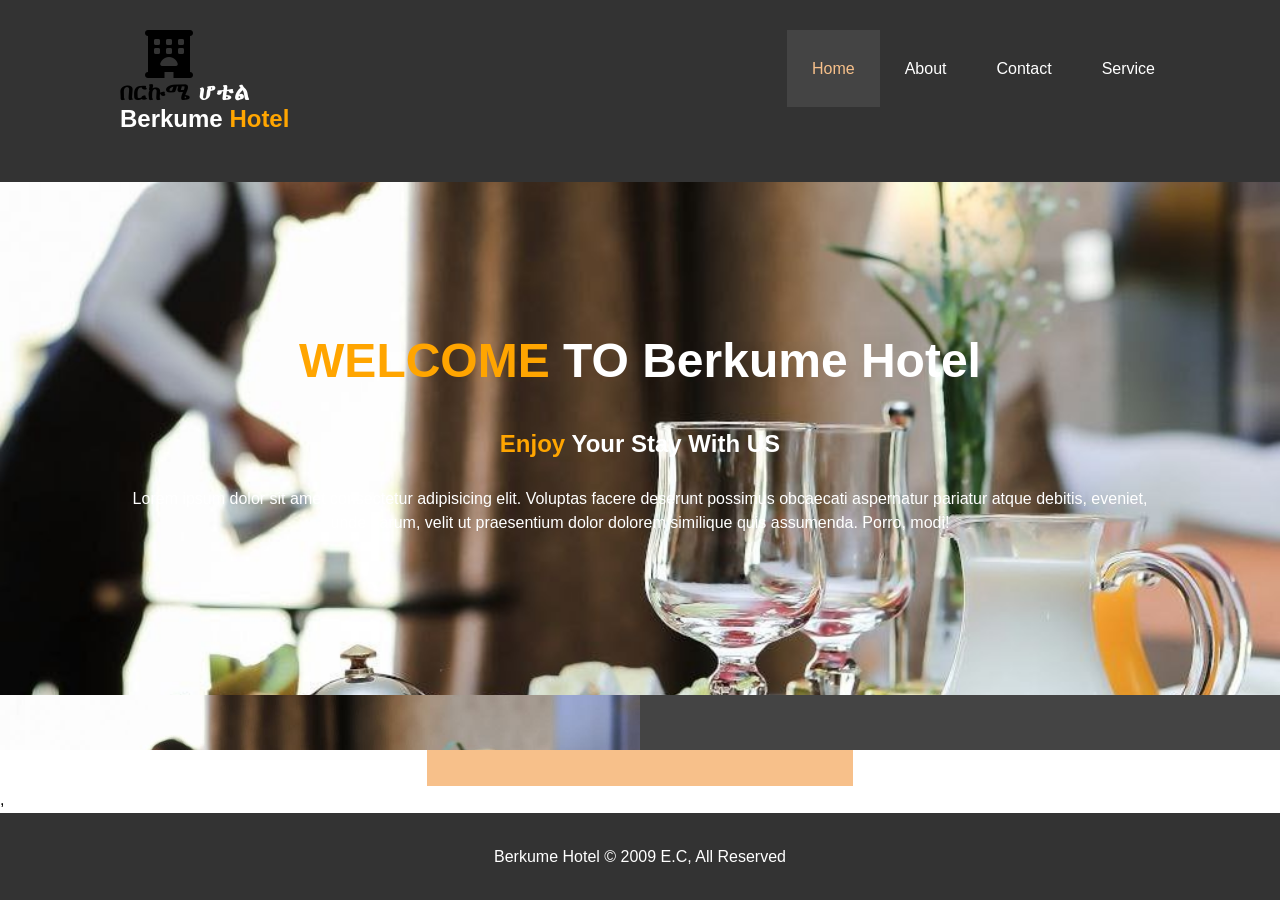
==== commit 8eb44e44: "Update index.html" ====
--- a/index.html
+++ b/index.html
@@ -36,8 +36,8 @@
         <div id="showcase">
             <div class="container">
                 <div class="showcase-content">
-                    <h1><span class="text">WELCOME</span> TO Berkume HOTEL</h1>                    
-                    <h2><span class="text">Enjoy</span> Your Stay WITH US</h2>
+                    <h1><span class="text">WELCOME</span> TO Berkume Hotel</h1>                    
+                    <h2><span class="text">Enjoy</span> Your Stay With US</h2>
                     <p class="lead">Lorem ipsum dolor sit amet consectetur adipisicing elit. Voluptas facere deserunt possimus obcaecati aspernatur pariatur atque debitis, eveniet, unde harum, velit ut praesentium dolor dolorem similique quis assumenda. Porro, modi!</p>
             
             
@@ -78,7 +78,7 @@
                 </section>
                 ,
                <footer id="main-footer">
-                <p>Berkume Hotel &copy 2009 E.c, All Reserved</p>
+                <p>Berkume Hotel &copy 2009 E.C, All Reserved</p>
                 </footer>
                 
     
--- a/style.css
+++ b/style.css
@@ -1,4 +1,4 @@
-*{
+/*{
     margin: 0;
     padding: 0;
     box-sizing: border-box;
@@ -57,7 +57,7 @@
 }
 
 #showcase {
-background: url('bad.jpg') no-repeat center center/cover;
+background: url('home3.jpg') no-repeat center center/cover;
 height: 600px;
 
 }
@@ -112,7 +112,7 @@
 #home-info .info-img {
     float: left;
     width: 50%;
-    background: url('happy.jpg') no-repeat;
+    background: url('home1.jpg') no-repeat;
     min-height: 100%;
 }
 #home-info .info-content {
@@ -214,6 +214,826 @@
     margin-left: 20px;
 }
 
-
-
-        +*/
+/* ============================================
+   UNIVERSAL NAVIGATION - WORKS ON EVERY SCREEN
+   ============================================ */
+
+/* Reset and base styles */
+/** {
+    margin: 0;
+    padding: 0;
+    box-sizing: border-box;
+}
+
+#navbar {
+    background: #333;
+    color: #fff;
+    width: 100%;
+    position: relative;
+}
+
+#navbar .container {
+    max-width: 1200px;
+    margin: 0 auto;
+    padding: 0 20px;
+    display: flex;
+    justify-content: space-between;
+    align-items: center;
+    flex-wrap: wrap;
+}
+
+/* Logo styling */
+
+/*#navbar .log {
+    font-size: 1.5rem;
+    margin: 0;
+    padding: 15px 0;
+}
+
+#navbar .log a {
+    color: #fff;
+    text-decoration: none;
+}
+
+#navbar .am {
+    color: #f7c08a;
+}
+
+/* Navigation menu - HORIZONTAL by default */
+
+/*#navbar ul {
+    display: flex;
+    list-style: none;
+    margin: 0;
+    padding: 0;
+    gap: 5px;
+}
+
+#navbar ul li {
+    display: inline-block;
+}
+
+#navbar ul li a {
+    color: #fff;
+    text-decoration: none;
+    padding: 10px 18px;
+    display: inline-block;
+    transition: all 0.3s ease;
+    font-size: 16px;
+}
+
+#navbar ul li a:hover,
+#navbar ul li a.current {
+    background: #f7c08a;
+    color: #333;
+    border-radius: 5px;
+}
+
+/* ============================================
+   RESPONSIVE BREAKPOINTS - EVERY SCREEN SIZE
+   ============================================ */
+
+/* Large Desktop (1200px and above) */
+/*
+@media (min-width: 1200px) {
+    #navbar .container {
+        max-width: 1200px;
+    }
+    
+    #navbar ul li a {
+        padding: 12px 24px;
+        font-size: 16px;
+    }
+}
+*/
+/* Desktop (992px to 1199px) */
+
+/*
+media (min-width: 992px) and (max-width: 1199px) {
+    #navbar .container {
+        max-width: 960px;
+    }
+    
+    #navbar ul li a {
+        padding: 10px 20px;
+        font-size: 15px;
+    }
+}
+
+/* Tablet (768px to 991px) */
+
+/*@media (min-width: 768px) and (max-width: 991px) {
+    #navbar .container {
+        max-width: 720px;
+    }
+    
+    #navbar ul li a {
+        padding: 8px 15px;
+        font-size: 14px;
+    }
+    
+    #navbar .log {
+        font-size: 1.3rem;
+    }
+}
+
+/* Mobile Landscape (576px to 767px) */
+/*@media (min-width: 576px) and (max-width: 767px) {
+    #navbar .container {
+        flex-direction: column;
+        text-align: center;
+        padding: 10px 15px;
+    }
+    
+    #navbar .log {
+        margin-bottom: 10px;
+    }
+    
+    #navbar ul {
+        justify-content: center;
+        flex-wrap: wrap;
+    }
+    
+    #navbar ul li a {
+        padding: 8px 12px;
+        font-size: 14px;
+    }
+}
+
+/* Mobile Portrait (up to 575px) */
+/*@media (max-width: 575px) {
+    #navbar .container {
+        flex-direction: column;
+        text-align: center;
+        padding: 10px 10px;
+    }
+    
+    #navbar .log {
+        margin-bottom: 10px;
+        font-size: 1.2rem;
+    }
+    
+    #navbar ul {
+        flex-direction: column;
+        width: 100%;
+        gap: 0;
+    }
+    
+    #navbar ul li {
+        display: block;
+        width: 100%;
+        margin: 2px 0;
+    }
+    
+    #navbar ul li a {
+        display: block;
+        width: 100%;
+        padding: 10px;
+        font-size: 14px;
+        text-align: center;
+    }
+}
+
+/* Extra Small Devices (under 375px) */
+/*@media (max-width: 374px) {
+    #navbar .log {
+        font-size: 1rem;
+    }
+    
+    #navbar ul li a {
+        padding: 8px;
+        font-size: 12px;
+    }
+}*/
+/*
+*{
+    margin: 0;
+    padding: 0;
+    box-sizing: border-box;
+}
+html,body{
+    font-family: Verdana, Geneva, Tahoma, sans-serif;
+    line-height: 1.7em;
+   
+
+}
+a  {
+    color: #333;
+    text-decoration: none;
+}
+h1, h2, h3 {
+    padding: 20px;
+}
+p{
+    margin: 10px 0;
+}
+.container {
+margin:auto ;
+max-width: 1100px;
+overflow: auto;
+padding: 30px 10px;
+}
+#navbar{
+    background-color: #333;
+    color: white;
+    overflow: auto;
+}
+#navbar a {
+color: white;
+}
+#navbar h1{
+    float: left;
+    padding-top: 0;
+}
+
+#navbar ul{
+list-style: none;
+float: right;
+}
+#navbar ul li {
+float: left;
+}
+#navbar ul li a{
+    display: block;
+    padding: 25px;
+    text-align: center;
+}
+#navbar ul li a:hover, 
+#navbar ul li a.current{
+    background: #444;
+    color: #f7c08a;
+}
+
+/* FORCE HORIZONTAL ON ALL SCREENS - NO VERTICAL STACKING */
+/*
+@media (max-width: 768px) {
+    #navbar {
+        text-align: center;
+    }
+    
+    #navbar h1 {
+        float: none;
+        display: inline-block;
+        margin: 0;
+        padding: 10px 0;
+    }
+    
+    #navbar ul {
+        float: none;
+        display: inline-block;
+        margin: 0;
+        padding: 0;
+    }
+    
+    #navbar ul li {
+        float: left;
+        display: inline-block;
+    }
+    
+    #navbar ul li a {
+        padding: 15px 12px;
+        font-size: 14px;
+    }
+}
+
+/* Extra small devices - still horizontal */
+/*
+@media (max-width: 576px) {
+    #navbar h1 {
+        font-size: 1.2rem;
+        padding: 5px 0;
+    }
+    
+    #navbar ul li a {
+        padding: 12px 8px;
+        font-size: 12px;
+    }
+}
+
+/* Very small phones - wrap but stay horizontal */
+/*
+@media (max-width: 480px) {
+    #navbar .container {
+        text-align: center;
+        padding: 10px;
+    }
+    
+    #navbar h1 {
+        display: block;
+        float: none;
+        margin-bottom: 5px;
+    }
+    
+    #navbar ul {
+        display: flex;
+        flex-wrap: wrap;
+        justify-content: center;
+        float: none;
+    }
+    
+    #navbar ul li {
+        float: none;
+        display: inline-block;
+    }
+    
+    #navbar ul li a {
+        padding: 8px 6px;
+        font-size: 11px;
+    }
+}
+
+#showcase {
+background: url('home3.jpg') no-repeat center center/cover;
+height: 600px;
+
+}
+.lead{
+    color: white;
+}
+
+#showcase .showcase-content {
+    color: white;
+    text-align: center;
+    padding-top: 170px;
+}
+.showcase-content h1 {
+    font-size: 60px;
+    line-height: 1.2em;
+}
+#showcase .showcase-content p {
+    padding-bottom: 20px;
+    line-height: 1.5em;
+    box-shadow: 0cm;
+}
+.logo {
+    color: orange;
+}
+.nb{
+    color: orange;
+}
+.nv{
+    background-color: #333;
+    color: white;
+    padding: 10px 10px;
+    margin-left: 30px;
+    cursor: pointer;
+    margin-top: 20px;
+    max-height: none;
+   
+
+   
+}
+.nv:hover{
+    background-color: orange;
+    color: white;
+   
+}
+.bg-dark{
+    background-color:#444;
+    color: white;
+}
+#home-info {
+    height: 400px;
+}
+#home-info .info-img {
+    float: left;
+    width: 50%;
+    background: url('home1.jpg') no-repeat;
+    min-height: 100%;
+}
+#home-info .info-content {
+    float: right;
+    width: 50%;
+    height: 100%;
+    text-align: center;
+    padding: 50px 30px;
+    overflow: hide;
+}
+.box{
+    float: left;
+    width: 33.33%;
+    padding: 20px;
+    text-align: center;
+}
+.box i {
+    margin-bottom: 10px;
+}
+.am{
+    color: tomato;
+    padding-top: 0px;
+    margin-top: 0px;
+    margin-left: 25px;
+    
+}
+.bg-primary{
+    background-color: #f7c08a;
+    height: 263px;   
+}
+#contact-form .form-group {
+    margin-bottom: 20px;
+}
+#contact-form label {
+    display: block;
+    margin-bottom: 5px;
+}
+#contact-form input,
+#contact-form textarea {
+    width: 100%;
+    padding: 10px;
+    border: 1px #ddd solid;
+}
+#contact-form textarea {
+    height: 200px;
+}
+#contact-form input,
+#contact-form textarea:focus {
+    outline: none;
+    border-color: #f7c08a;
+[5/14/2026 8:34 PM] Natanim N: }
+#main-footer{
+    text-align: center;
+    color: white;
+    background-color: #333;
+    padding: 20px;
+}
+#features{
+    background: white;
+}
+#main{
+    text-align: center;
+    color: white;
+    background-color: #444;
+    padding: 20px;
+}
+.text {
+color: orange;
+}
+.bn{
+    background-color: #444;
+    color: tomato;
+    text-align: center;
+}
+.sub-menu-1{
+    display: none;
+
+}
+.container ul li:hover .sub-menu-1{
+display: block;
+position: absolute;
+background: #f7c08a;
+color: tomato;
+
+}
+.that ul li:hover .sub-menu-1 ul{
+    display: block;
+    margin: 10px;
+    padding-top: 10px;
+}
+.that ul li:hover .sub-menu-1 ul li{
+    width: 150px;
+    padding-bottom: 1px dotted #fff;
+    border-radius: 0;
+    text-align: left;
+}
+.that{
+    margin-left: 20px;
+}
+       */
+ *{
+    margin: 0;
+    padding: 0;
+    box-sizing: border-box;
+}
+html,body{
+    font-family: Verdana, Geneva, Tahoma, sans-serif;
+    line-height: 1.7em;
+}
+
+a {
+    color: #333;
+    text-decoration: none;
+}
+h1, h2, h3 {
+    padding: 20px;
+}
+p{
+    margin: 10px 0;
+}
+.container {
+    margin: auto;
+    max-width: 1100px;
+    overflow: auto;
+    padding: 30px 10px;
+}
+
+/* ========== NAVIGATION - HORIZONTAL ON ALL SCREENS ========== */
+#navbar{
+    background-color: #333;
+    color: white;
+    overflow: auto;
+}
+#navbar a {
+    color: white;
+}
+#navbar h1{
+    float: left;
+    padding-top: 0;
+}
+#navbar ul{
+    list-style: none;
+    float: right;
+}
+#navbar ul li {
+    float: left;
+}
+#navbar ul li a{
+    display: block;
+    padding: 25px;
+    text-align: center;
+}
+#navbar ul li a:hover, 
+#navbar ul li a.current{
+    background: #444;
+    color: #f7c08a;
+}
+
+/* Mobile navigation - still horizontal */
+@media (max-width: 768px) {
+    #navbar {
+        text-align: center;
+    }
+    #navbar h1 {
+        float: none;
+        display: inline-block;
+        padding: 10px 0;
+        font-size: 1.3rem;
+    }
+    #navbar ul {
+        float: none;
+        display: inline-block;
+    }
+    #navbar ul li {
+        float: left;
+    }
+    #navbar ul li a {
+        padding: 12px 10px;
+        font-size: 13px;
+    }
+}
+
+@media (max-width: 480px) {
+    #navbar ul li a {
+        padding: 10px 6px;
+        font-size: 11px;
+    }
+    #navbar h1 {
+        font-size: 1rem;
+    }
+}
+
+/* ========== SHOWCASE SECTION - FIX TEXT SIZE ========== */
+#showcase {
+    background: url('home1.jpg') no-repeat center center/cover;
+    height: auto;
+    min-height: 500px;
+}
+.lead{
+    color: white;
+}
+#showcase .showcase-content {
+    color: white;
+    text-align: center;
+    padding: 100px 20px;
+}
+.showcase-content h1 {
+    font-size: 48px;
+    line-height: 1.2em;
+}
+#showcase .showcase-content p {
+    padding-bottom: 20px;
+    line-height: 1.5em;
+}
+
+/* Make welcome text fit on phones */
+@media (max-width: 768px) {
+    .showcase-content h1 {
+        font-size: 28px !important;
+    }
+    #showcase .showcase-content {
+        padding: 60px 15px !important;
+    }
+}
+
+@media (max-width: 480px) {
+    .showcase-content h1 {
+        font-size: 22px !important;
+    }
+    .showcase-content h2 {
+        font-size: 18px !important;
+    }
+}
+
+/* ========== HISTORY SECTION ========== */
+.logo {
+    color: orange;
+}
+.nb{
+    color: orange;
+}
+.nv{
+    background-color: #333;
+    color: white;
+    padding: 10px 10px;
+    margin-left: 30px;
+    cursor: pointer;
+    margin-top: 20px;
+}
+.nv:hover{
+    background-color: orange;
+    color: white;
+}
+.bg-dark{
+    background-color:#444;
+    color: white;
+}
+#home-info {
+    height: auto;
+    overflow: auto;
+}
+#home-info .info-img {
+    float: left;
+    width: 50%;
+    background: url('home1.jpg') no-repeat;
+    min-height: 400px;
+    background-size: cover;
+}
+#home-info .info-content {
+    float: right;
+    width: 50%;
+    text-align: center;
+    padding: 50px 30px;
+}
+
+/* Make history responsive */
+@media (max-width: 768px) {
+    #home-info .info-img,
+    #home-info .info-content {
+        float: none;
+        width: 100%;
+        min-height: 300px;
+    }
+}
+
+/* ========== THREE BOXES - FORCE HORIZONTAL ON PHONES ========== */
+.box{
+    float: left;
+    width: 33.33%;
+    padding: 20px;
+    text-align: center;
+}
+.box i {
+    margin-bottom: 10px;
+}
+
+/* Force boxes horizontal on all screens */
+@media (max-width: 768px) {
+    .box {
+        float: left !important;
+        width: 33.33% !important;
+        display: block !important;
+    }
+}
+
+@media (max-width: 580px) {
+    .box {
+        width: 33.33% !important;
+        padding: 10px 5px !important;
+    }
+    .box h3 {
+        font-size: 14px !important;
+        padding: 10px !important;
+    }
+    .box p {
+        font-size: 10px !important;
+    }
+}
+
+@media (max-width: 450px) {
+    .box h3 {
+        font-size: 11px !important;
+    }
+    .box p {
+        font-size: 8px !important;
+    }
+}
+/* ========== OTHER STYLES ========== */
+.am{
+    color: black;
+    padding-top: 0px;
+    margin-top: 0px;
+    margin-left: 25px;
+}
+.bg-primary{
+    background-color: #f7c08a;
+    height: auto;
+    min-height: 263px;
+}
+#contact-form .form-group {
+    margin-bottom: 20px;
+}
+#contact-form label {
+    display: block;
+    margin-bottom: 5px;
+}
+#contact-form input,
+#contact-form textarea {
+    width: 100%;
+    padding: 10px;
+    border: 1px #ddd solid;
+}
+#contact-form textarea {
+    height: 200px;
+}
+#contact-form input:focus,
+#contact-form textarea:focus {
+    outline: none;
+    border-color: #f7c08a;
+}
+
+/* ========== FOOTER - FORCE AT BOTTOM ========== */
+html, body {
+    height: 100%;
+}
+body {
+    display: flex;
+    flex-direction: column;
+    min-height: 100vh;
+}
+#main-footer, #main {
+    text-align: center;
+    color: white;
+    background-color: #333;
+    padding: 20px;
+    margin-top: auto;
+}
+#main {
+    background-color: #444;
+}
+#features{
+    background: white;
+    overflow: auto;
+}
+.text {
+    color: orange;
+}
+.bn{
+    background-color: #444;
+    color: tomato;
+    text-align: center;
+}
+.sub-menu-1{
+    display: none;
+}
+.container ul li:hover .sub-menu-1{
+    display: block;
+    position: absolute;
+    background: #f7c08a;
+    color: tomato;
+}
+.that ul li:hover .sub-menu-1 ul{
+    display: block;
+    margin: 10px;
+    padding-top: 10px;
+}
+.that ul li:hover .sub-menu-1 ul li{
+    width: 150px;
+    padding-bottom: 1px dotted #fff;
+    border-radius: 0;
+    text-align: left;
+}
+.that{
+    margin-left: 20px;
+}
+
+/* ========== SERVICE PAGE RESPONSIVE ========== */
+.contain {
+    display: flex;
+    flex-wrap: wrap;
+    gap: 20px;
+    justify-content: center;
+}
+.service-card {
+    width: calc(33.33% - 20px);
+    min-width: 250px;
+}
+@media (max-width: 768px) {
+    .service-card {
+        width: calc(50% - 20px);
+    }
+}
+@media (max-width: 480px) {
+    .service-card {
+        width: 100%;
+    }
+}
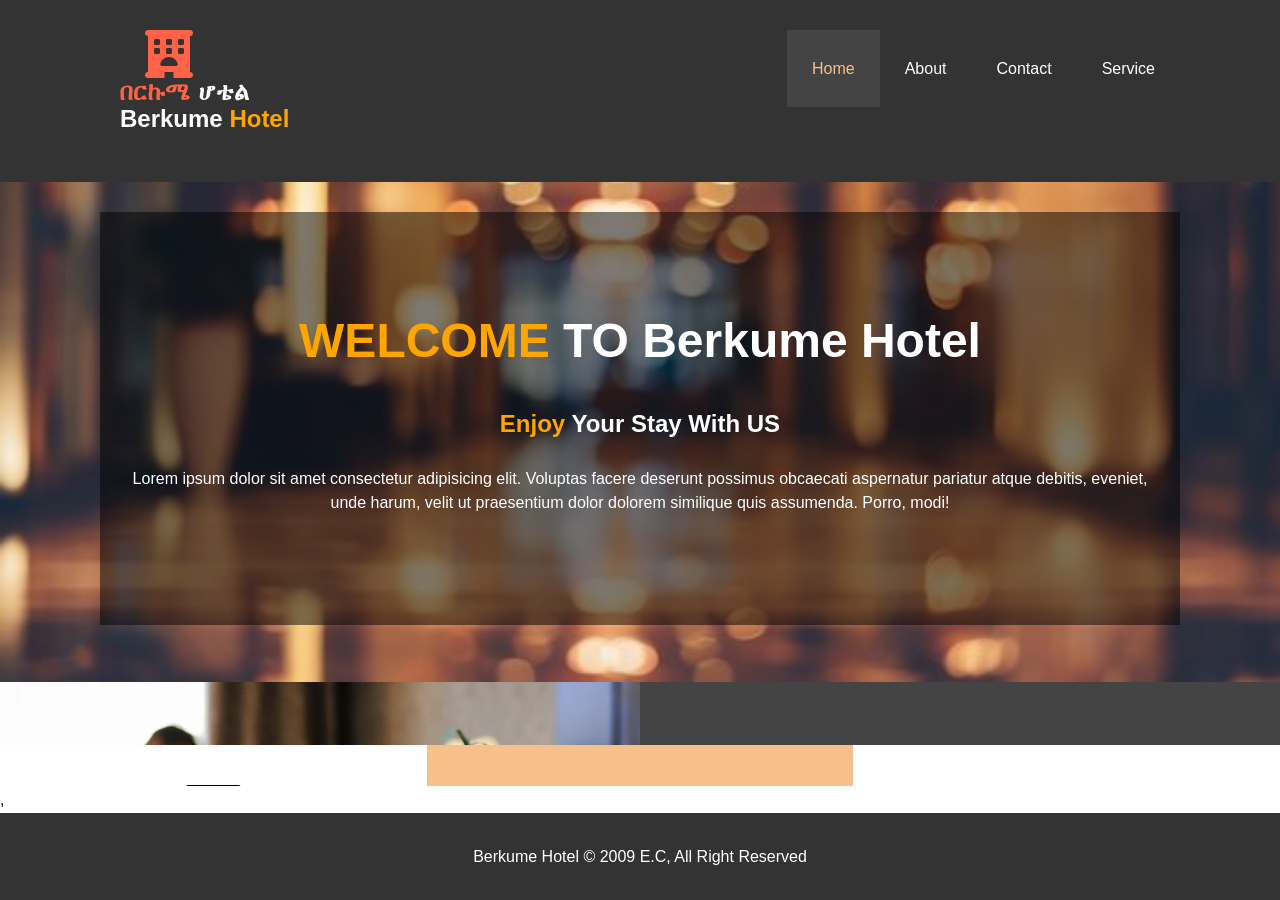
==== commit f7181304: "Fix HTML structure and update footer text" ====
--- a/index.html
+++ b/index.html
@@ -78,7 +78,7 @@
                 </section>
                 ,
                <footer id="main-footer">
-                <p>Berkume Hotel &copy 2009 E.C, All Reserved</p>
+                <p>Berkume Hotel &copy 2009 E.C, All Right Reserved</p>
                 </footer>
                 
     
--- a/style.css
+++ b/style.css
@@ -929,7 +929,7 @@
 }
 /* ========== OTHER STYLES ========== */
 .am{
-    color: black;
+    color: tomato;
     padding-top: 0px;
     margin-top: 0px;
     margin-left: 25px;
@@ -1037,3 +1037,88 @@
         width: 100%;
     }
 }
+
+/*sevice*/
+/* ============================================
+   FIX SERVICE PAGE IMAGES - FIT PERFECTLY ON ALL SCREENS
+   ============================================ */
+
+/* Make all service card images responsive */
+.service-card img {
+    width: 100% !important;
+    max-width: 100% !important;
+    height: auto !important;
+    object-fit: cover !important;
+    display: block !important;
+    border-radius: 8px !important;
+}
+
+/* For different screen sizes - adjust image heights */
+@media (min-width: 1024px) {
+    .service-card img {
+        height: 220px !important;
+    }
+}
+
+@media (min-width: 768px) and (max-width: 1023px) {
+    .service-card img {
+        height: 200px !important;
+    }
+}
+
+@media (min-width: 480px) and (max-width: 767px) {
+    .service-card img {
+        height: 180px !important;
+    }
+}
+
+@media (max-width: 479px) {
+    .service-card img {
+        height: 160px !important;
+    }
+}
+
+/* Optional: Add smooth transition */
+.service-card img {
+    transition: transform 0.3s ease;
+}
+
+.service-card img:hover {
+    transform: scale(1.02);
+}
+/*home3*/
+/* ============================================
+   FIX SHOWCASE BACKGROUND IMAGE
+   ============================================ */
+
+/* Fix the main background image */
+#showcase {
+    background-image: url('home3.jpg') !important;
+    background-size: cover !important;
+    background-position: center center !important;
+    background-repeat: no-repeat !important;
+    background-attachment: scroll !important;
+    width: 100% !important;
+    min-height: 500px !important;
+    height: auto !important;
+}
+
+/* Make sure the content stays readable */
+#showcase .showcase-content {
+    background-color: rgba(0, 0, 0, 0.5) !important; /* Optional: adds dark overlay for text readability */
+    padding: 80px 20px !important;
+}
+
+/* Responsive adjustments */
+@media (max-width: 768px) {
+    #showcase {
+        min-height: 400px !important;
+        background-position: center !important;
+    }
+}
+
+@media (max-width: 480px) {
+    #showcase {
+        min-height: 350px !important;
+    }
+}
